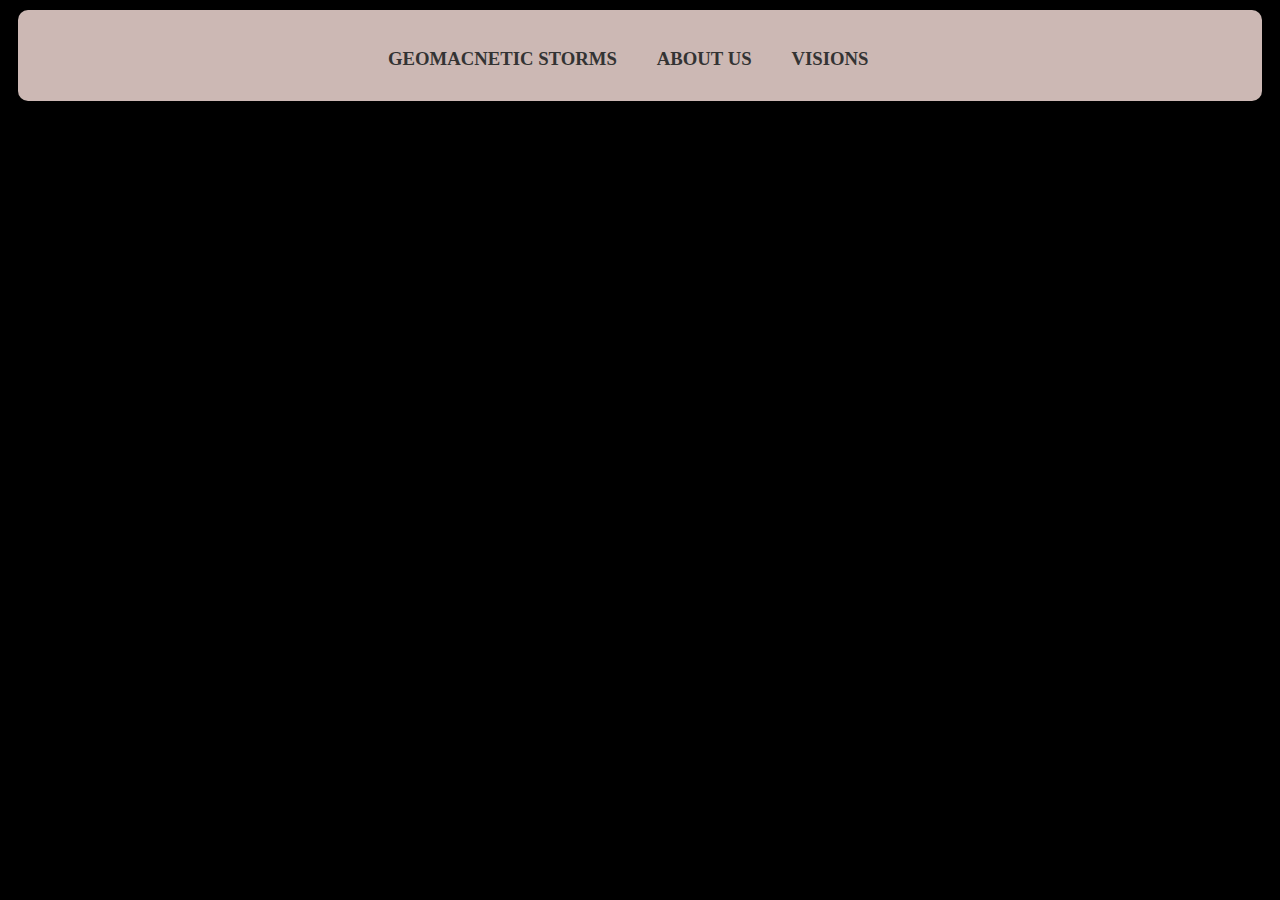
==== aboutus.html @ ea1e1203 "about and visions page" ====
<!DOCTYPE html>
<html lang="en">
<head>
    <meta charset="UTF-8">
    <meta name="viewport" content="width=device-width, initial-scale=1.0">
    <title>SHOW US WHAT THE MAY 2024 GEOMACNETIC STORMS LOOKED LIKE</title>
    <link rel="stylesheet" href="style.css">
    <link rel="shortcut icon" href="" type="image/x-icon">
     <link rel="javascript" href="dynamic_styles.js">
    <script defer src="index.html"></script>
    <link rel="icon" href="https://i.ibb.co/Wyrgj1b/logo.webp" type="image/icon type">
</head>

<body class="back">
    
   

   
    
   
</body> 
<footer><!-- Show us what the may 2024 geomagnetic storms looked like-->
      
        <nav>
            <h3><a href="index.html">GEOMACNETIC STORMS</h3></a>
            <h3><a href="aboutus.html">ABOUT US</h3></a>
              <h3><a href="VISIONS.html">VISIONS</h3></a>
               
                  
          </nav>
        
      
    
</footer>
</html>
---- style.css ----
.title{
 color: white;
/* background-color:white;
 width:50vw;
 border-radius:10px;*/
}
.back{
    background-color:black;
}
.size{
    font-size:6px;
}
.margins{
margin-top:-40px;
}
nav {
    padding-top: 10px;
    background: #CCB8B4;
    overflow: hidden;
     box-shadow: 0px 2px 4px rgba(0,0,0,0.1);
border-radius: 10px;
margin: 10px;
margin-right: 10px;
text-align: center;

margin-right: 10px;
  }
 
  nav a {
   float: left;
   float:center;
    display: block;
    color: #333;
    text-align: center;
     position: relative;  top: -11px; left: 350px;
margin-right: 10px;
    text-decoration: none;
    margin: 20px;
  }
 
  nav a:hover {
    background-color: #ddd;
    color: black;
    text-align: center;
    ;
margin-right: 10px;
  }
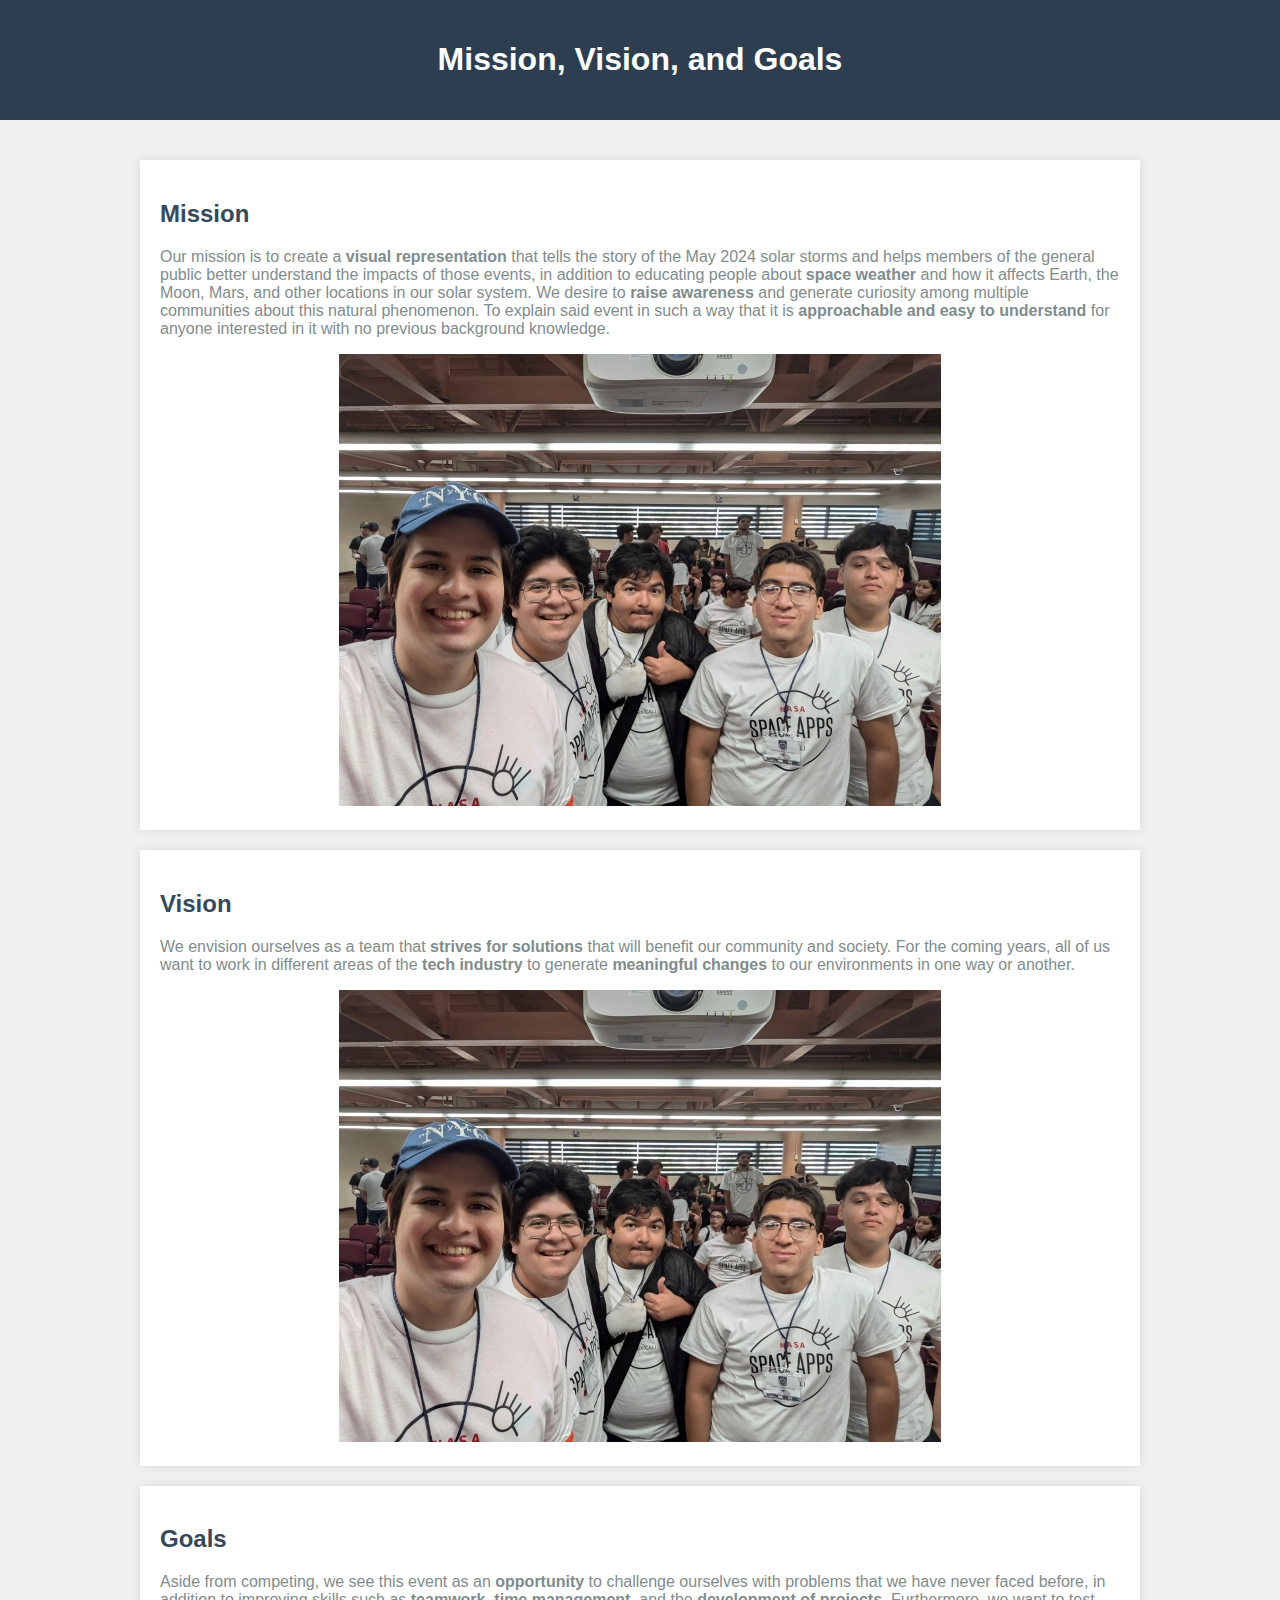
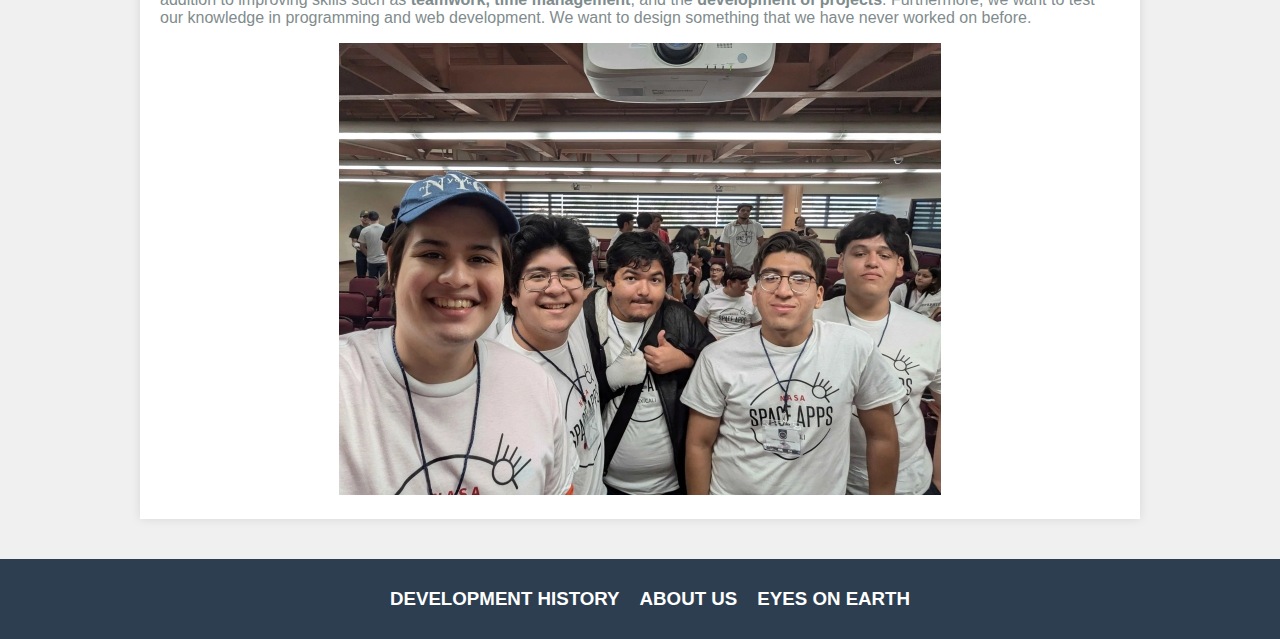
==== commit 4707f932: "hola" ====
--- a/aboutus.html
+++ b/aboutus.html
@@ -1,35 +1,55 @@
 <!DOCTYPE html>
 <html lang="en">
+
 <head>
     <meta charset="UTF-8">
     <meta name="viewport" content="width=device-width, initial-scale=1.0">
-    <title>SHOW US WHAT THE MAY 2024 GEOMACNETIC STORMS LOOKED LIKE</title>
-    <link rel="stylesheet" href="style.css">
-    <link rel="shortcut icon" href="" type="image/x-icon">
-     <link rel="javascript" href="dynamic_styles.js">
-    <script defer src="index.html"></script>
+    <title>SHOW US WHAT THE MAY 2024 GEOMAGNETIC STORMS LOOKED LIKE</title>
+    <link rel="stylesheet" href="new.css">
+    <link rel="shortcut icon" href="favicon.ico" type="image/x-icon"> <!-- Added a placeholder for the favicon -->
+    <script defer src="script.js"></script> <!-- Removed link to non-standard 'rel=javascript' -->
     <link rel="icon" href="https://i.ibb.co/Wyrgj1b/logo.webp" type="image/icon type">
 </head>
 
 <body class="back">
-    
-   
+    <header>
+        <h1>Mission, Vision, and Goals</h1>
+    </header>
 
-   
-    
-   
-</body> 
-<footer><!-- Show us what the may 2024 geomagnetic storms looked like-->
-      
+    <div class="content">
+        <div class="block">
+            <h2 onclick="toggleImage('mission-image')">Mission</h2>
+            <p class="dynamic-text">
+                Our mission is to create a <b>visual representation</b> that tells the story of the May 2024 solar storms and helps members of the general public better understand the impacts of those events, in addition to educating people about <b>space weather</b> and how it affects Earth, the Moon, Mars, and other locations in our solar system. We desire to <b>raise awareness</b> and generate curiosity among multiple communities about this natural phenomenon. To explain said event in such a way that it is <b>approachable and easy to understand</b> for anyone interested in it with no previous background knowledge.
+            </p>
+            <center><img id="mission-image" class="rounded-image" src="./assets/us.webp" alt="Mission Image"></center>
+        </div>
+
+        <div class="block">
+            <h2 onclick="toggleImage('vision-image')">Vision</h2>
+            <p class="dynamic-text">
+                We envision ourselves as a team that <b>strives for solutions</b> that will benefit our community and society. For the coming years, all of us want to work in different areas of the <b>tech industry</b> to generate <b>meaningful changes</b> to our environments in one way or another.
+            </p>
+            <center><img id="vision-image" class="rounded-image" src="./assets/us.webp" alt="Vision Image"></center>
+        </div>
+
+        <div class="block">
+            <h2 onclick="toggleImage('goals-image')">Goals</h2>
+            <p class="dynamic-text">
+                Aside from competing, we see this event as an <b>opportunity</b> to challenge ourselves with problems that we have never faced before, in addition to improving skills such as <b>teamwork, time management</b>, and the <b>development of projects</b>. Furthermore, we want to test our knowledge in programming and web development. We want to design something that we have never worked on before.
+            </p>
+            <center><img id="goals-image" class="rounded-image" src="./assets/us.webp" alt="Goals Image"></center>
+        </div>
+    </div>
+
+    <footer>
         <nav>
-            <h3><a href="index.html">GEOMACNETIC STORMS</h3></a>
-            <h3><a href="aboutus.html">ABOUT US</h3></a>
-              <h3><a href="VISIONS.html">VISIONS</h3></a>
-               
-                  
-          </nav>
-        
-      
-    
-</footer>
-</html>+            <h3><a href="index.html">DEVELOPMENT HISTORY</a></h3>
+            <h3><a href="aboutus.html">ABOUT US</a></h3>
+            <h3><a href="VISIONS.html">EYES ON EARTH</a></h3>
+        </nav>
+    </footer>
+
+</body>
+
+</html>
--- a/new.css
+++ b/new.css
@@ -0,0 +1,64 @@
+body {
+    font-family: Arial, sans-serif;
+    margin: 0;
+    padding: 0;
+    background-color: #f0f0f0;
+}
+
+header {
+    background-color: #2c3e50;
+    color: white;
+    padding: 20px;
+    text-align: center;
+}
+
+footer {
+    background-color: #2c3e50;
+    color: white;
+    text-align: center;
+    padding: 10px;
+    position: relative;
+    bottom: 0;
+    width: 100%;
+}
+
+footer nav {
+    display: flex;
+    justify-content: center;
+    gap: 20px;
+}
+
+footer nav a {
+    color: white;
+    text-decoration: none;
+}
+
+footer nav a:hover {
+    text-decoration: underline;
+}
+
+.content {
+    padding: 20px;
+    max-width: 1000px;
+    margin: auto;
+}
+
+.block {
+    background-color: white;
+    padding: 20px;
+    margin: 20px 0;
+    box-shadow: 0px 0px 10px rgba(0, 0, 0, 0.1);
+}
+
+h2 {
+    color: #34495e;
+}
+
+.dynamic-text {
+    color: #7f8c8d;
+}
+.block:hover {
+   transform: scale(1.05); /* Aplica un zoom de 5% al pasar el ratón */ 
+   box-shadow:black 40px;
+}
+    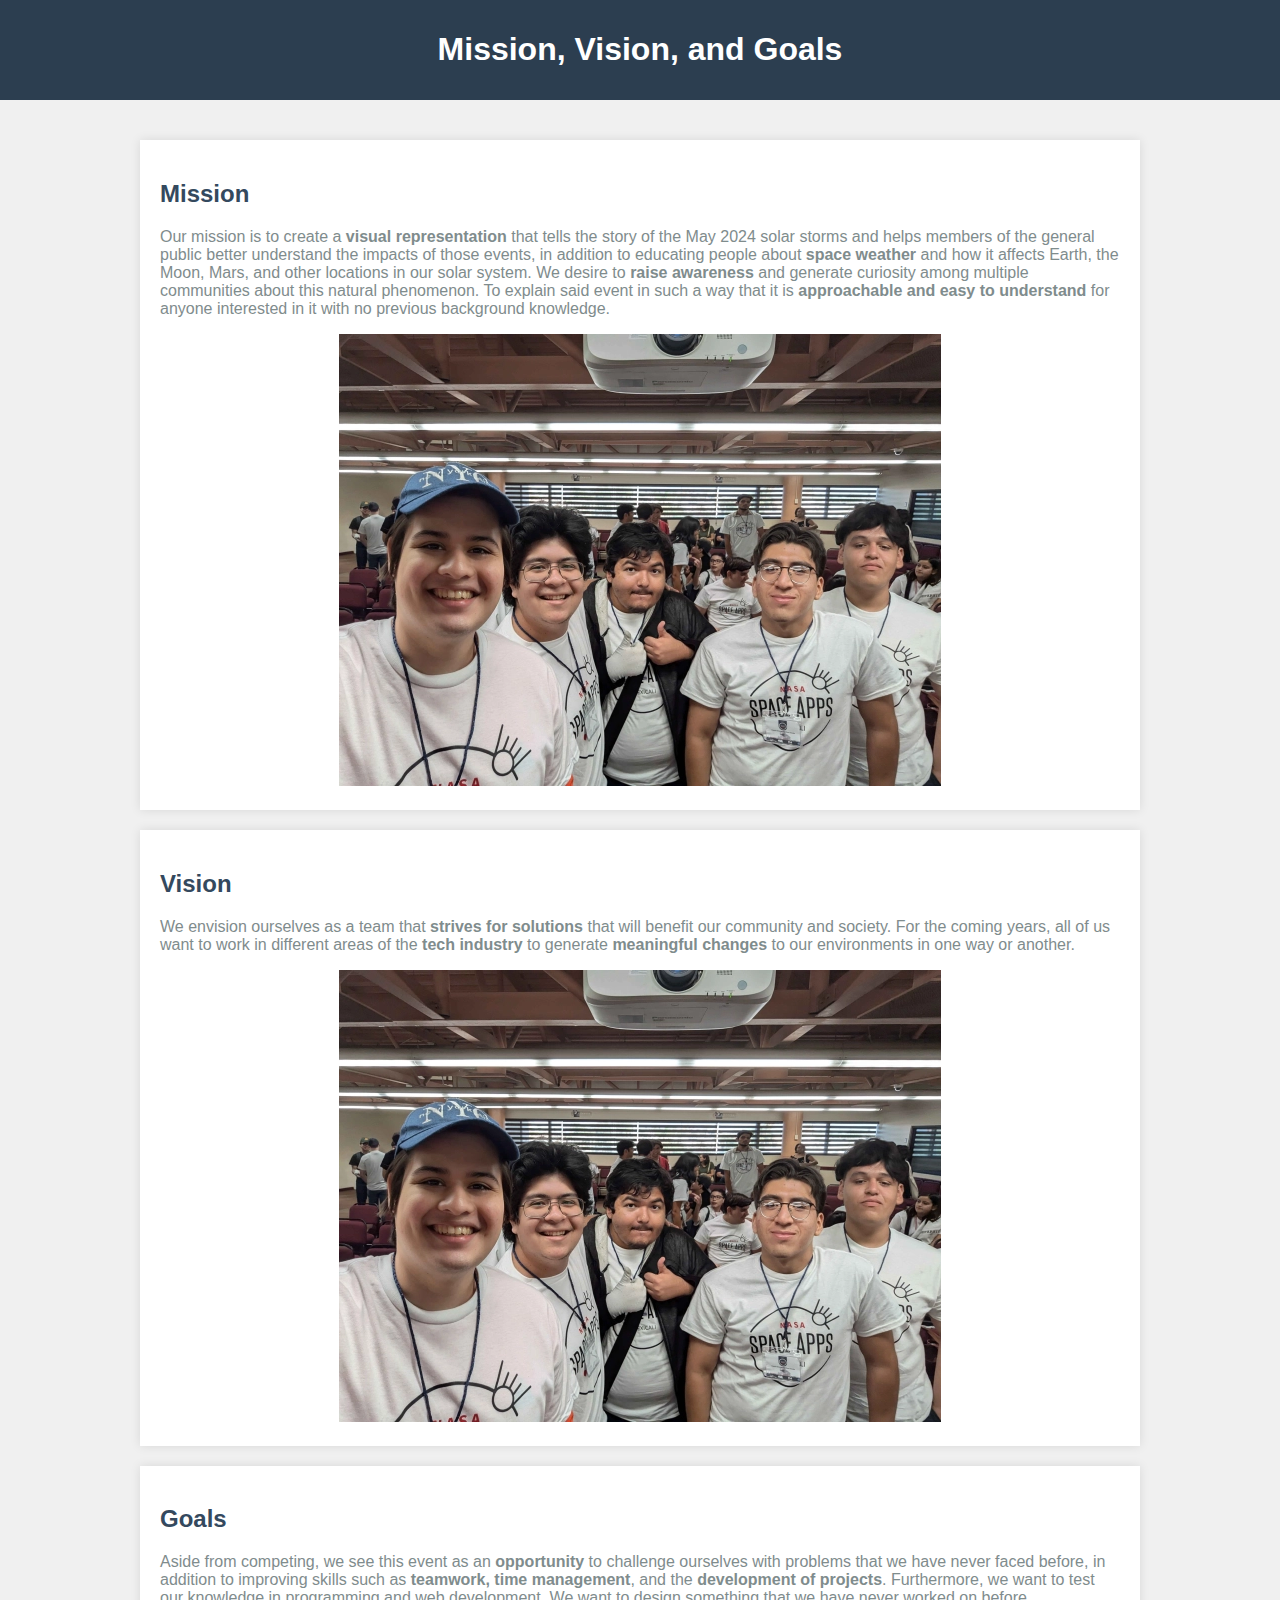
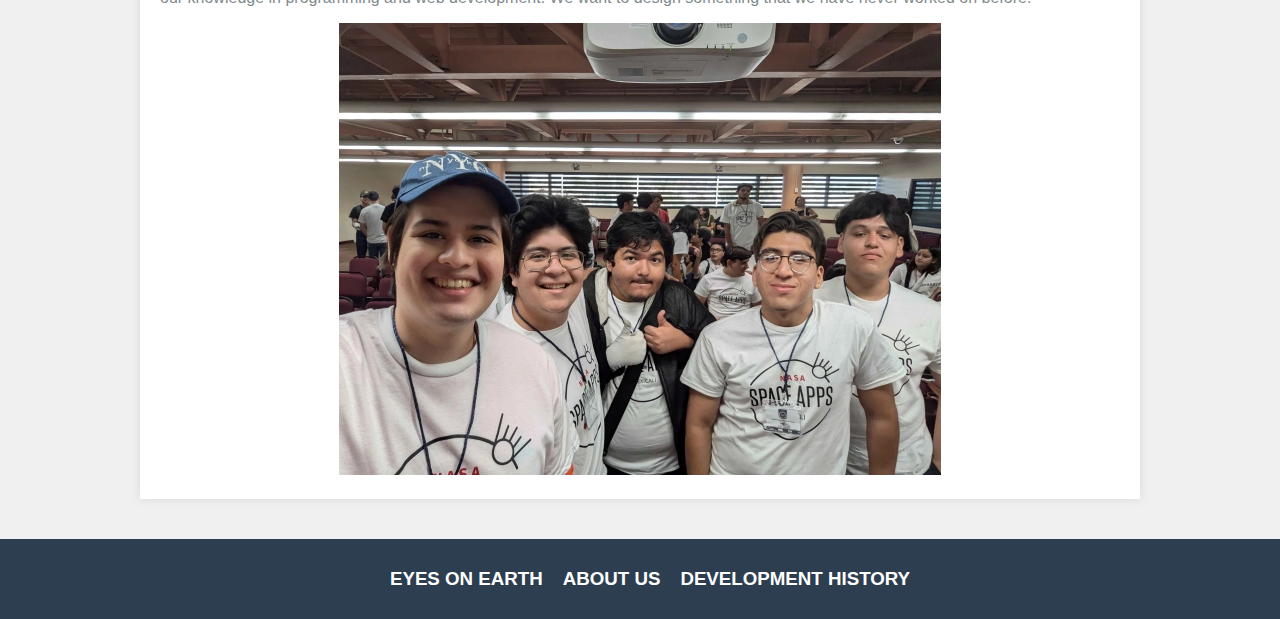
==== commit 9a4b105e: "try this" ====
--- a/aboutus.html
+++ b/aboutus.html
@@ -44,9 +44,9 @@
 
     <footer>
         <nav>
-            <h3><a href="index.html">DEVELOPMENT HISTORY</a></h3>
+            <h3><a href="index.html">EYES ON EARTH</a></h3>
             <h3><a href="aboutus.html">ABOUT US</a></h3>
-            <h3><a href="VISIONS.html">EYES ON EARTH</a></h3>
+            <h3><a href="VISIONS.html">DEVELOPMENT HISTORY</a></h3>
         </nav>
     </footer>
 
--- a/new.css
+++ b/new.css
@@ -4,11 +4,13 @@
     padding: 0;
     background-color: #f0f0f0;
 }
-
+.jiji{
+    color:white;
+}
 header {
     background-color: #2c3e50;
     color: white;
-    padding: 20px;
+    padding: 10px;
     text-align: center;
 }
 
